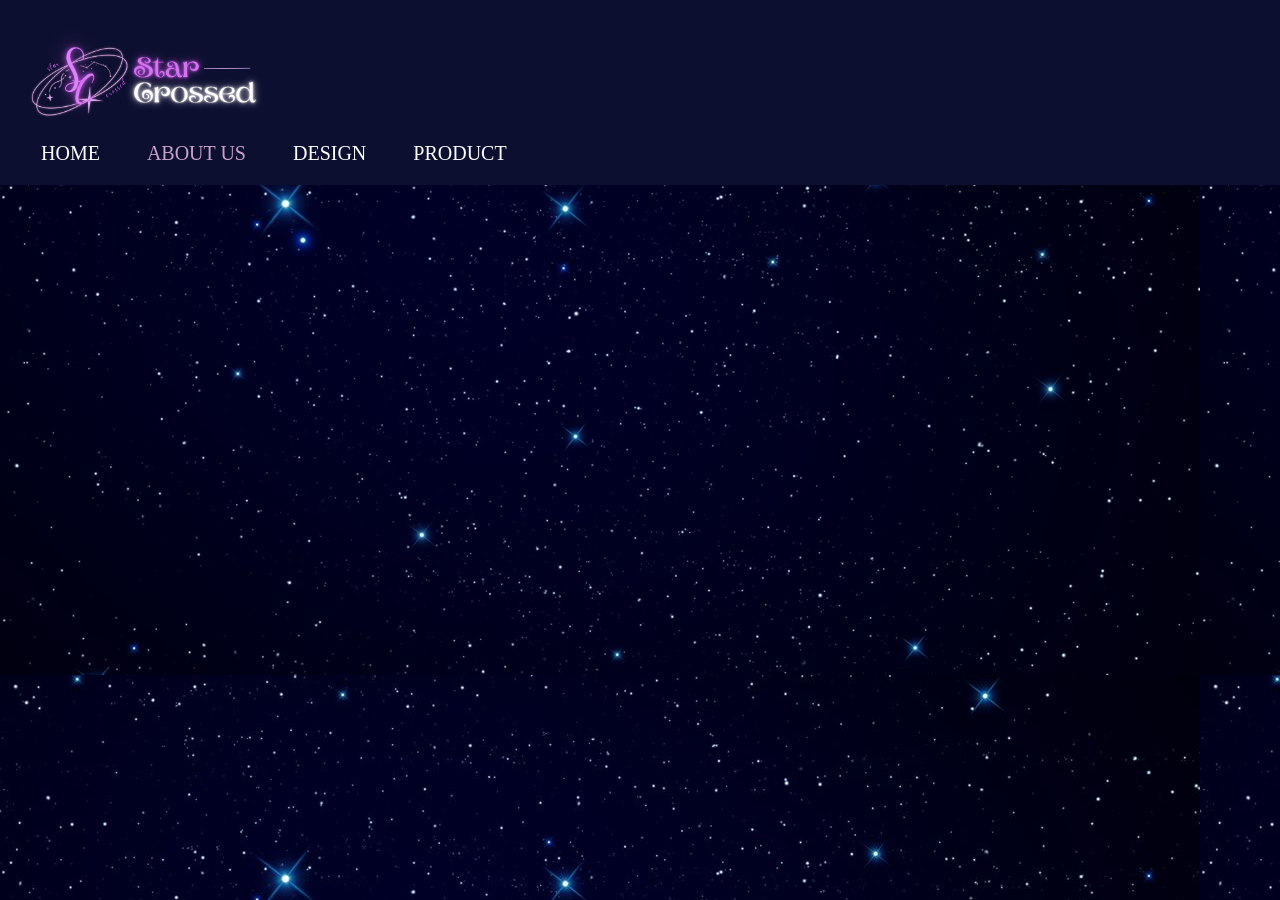
==== about.html @ 6233bc3b "Add files via upload" ====
<!doctype html>

<html>
    <head>
        <meta charset="utf-8">

        <title>Know more about us:3</title>

        <!-- Load external CSS styles -->
        <link rel="stylesheet" href="styles.css">

    </head>

    <body>

        <header>
          <div class="main">
               <dir class="logo">
                  <img src="logo.jpeg">
               </dir>


               
               <ul>
                  <li><a href="index.html">HOME</a></li>
                  <li class="active"><a href="about.html">ABOUT US</a></li>
                  <li><a href="design.html">DESIGN</a></li>
                  <li><a href="product.html">PRODUCT</a></li>
               </ul>

          </div>

       </header>



        

                
        <!-- Load external JavaScript -->
        <script src="scripts.js"></script>
        
    </body>

</html>
---- styles.css ----
/* Place your CSS styles in this file */

*{
   margin: 0px;
   padding: 0px;
   font-family: Bodoni MT;
}

body{
   background-image: url(background.jpg);
}

header{
   background: #0D0F30;
   padding: 20px;
   overflow: hidden;
   display: flex;
   align-items: center;
   justify-content: space-between;
}

ul{
    list-style-type: none;
    margin: 0px;
    padding: 0px;
    font-size: 20px;
}

ul li{
    display: inline-block;
}

ul li a{
    text-decoration: none;
    color: #FFFFFF;
    padding: 5px 20px;
    border: 1px solid transparent;
    transition: 0.5 ease;
}

ul li a:hover{
    background-color: #0D0F30;
    color: #C8A2C8;
}

ul li.active a{
    background-color: #0D0F30;
    color: #C8A2C8;
}

.logo img{
    width: 250px;
    height: auto;
}
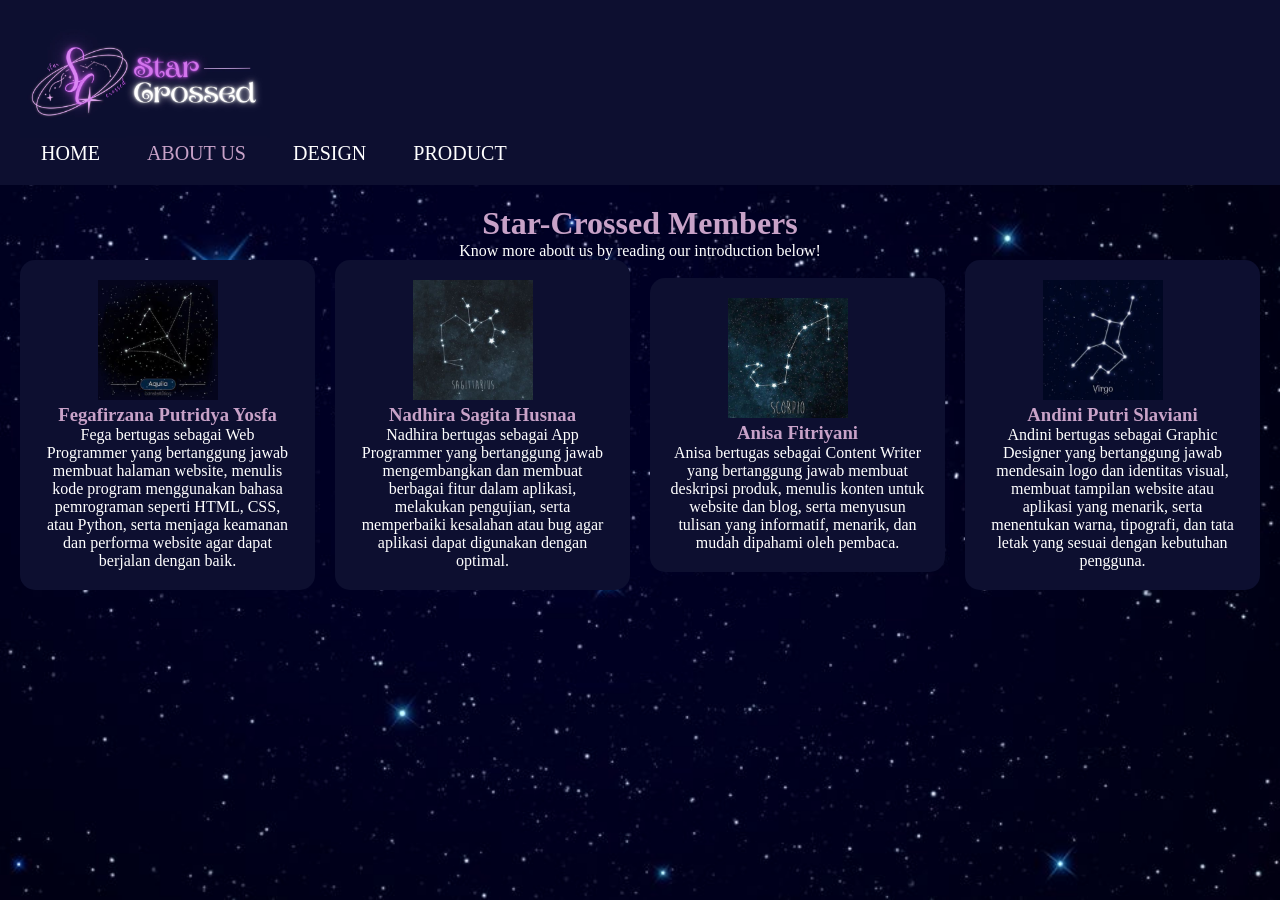
==== commit 081638ff: "Add files via upload" ====
--- a/about.html
+++ b/about.html
@@ -3,6 +3,7 @@
 <html>
     <head>
         <meta charset="utf-8">
+        <meta name="viewport" content= "width=device-width, initial-scale=1.0">
 
         <title>Know more about us:3</title>
 
@@ -32,6 +33,53 @@
 
        </header>
 
+          <div class="group-container">
+            <h1 class="title">Star-Crossed Members</h1>
+            <p class="subtitle">Know more about us by reading our introduction below!</p>
+
+           <div class="members-grid">
+
+            <div class="member-card">
+               <img src="aquila.jpeg" alt="Profile" class="avatar">
+              <div class="info">
+                <h3>Fegafirzana Putridya Yosfa</h3>
+                <p>Fega bertugas sebagai Web Programmer yang bertanggung jawab membuat halaman website, menulis kode program menggunakan bahasa pemrograman seperti HTML, CSS, atau Python, serta menjaga keamanan dan performa website agar dapat berjalan dengan baik.</p>
+              </div>
+            </div>
+
+             <div class="member-card">            
+               <img src="sagittarius.jpeg" alt="Profile" class="avatar">
+              <div class="info">
+                <h3>Nadhira Sagita Husnaa</h3>
+                <p>Nadhira bertugas sebagai App Programmer yang bertanggung jawab mengembangkan dan membuat berbagai fitur dalam aplikasi, melakukan pengujian, serta memperbaiki kesalahan atau bug agar aplikasi dapat digunakan dengan optimal.</p>
+              </div>
+             </div>
+
+              <div class="member-card">
+               <img src="scorpio.jpeg" alt="Profile" class="avatar">
+              <div class="info">
+                <h3>Anisa Fitriyani</h3>
+                <p>Anisa bertugas sebagai Content Writer yang bertanggung jawab membuat deskripsi produk, menulis konten untuk website dan blog, serta menyusun tulisan yang informatif, menarik, dan mudah dipahami oleh pembaca.</p>
+              </div>
+             </div>
+
+               <div class="member-card">
+                <img src="virgo.jpeg" alt="Profile" class="avatar">
+              <div class="info">
+                <h3>Andini Putri Slaviani</h3>
+                <p>Andini bertugas sebagai Graphic Designer yang bertanggung jawab mendesain logo dan identitas visual, membuat tampilan website atau aplikasi yang menarik, serta menentukan warna, tipografi, dan tata letak yang sesuai dengan kebutuhan pengguna.</p>
+              </div>
+             </div>
+
+
+
+           
+
+
+           </div>
+
+          </div>
+
 
 
         
--- a/styles.css
+++ b/styles.css
@@ -8,6 +8,11 @@
 
 body{
    background-image: url(background.jpg);
+   background-repeat: no-repeat;
+   background-size: cover;
+   background-attachment: fixed;
+   background-position: center;
+   min-height: 100vh;
 }
 
 header{
@@ -17,6 +22,7 @@
    display: flex;
    align-items: center;
    justify-content: space-between;
+   font-family: Bodoni MT;
 }
 
 ul{
@@ -51,4 +57,97 @@
 .logo img{
     width: 250px;
     height: auto;
+}
+
+.glass-container h1{
+   margin-top: 70px;
+}
+
+.glass-container{
+    color: #FFFFFF;
+    min-height: 450px;
+    width: 450px;
+    padding-top: 30px;
+    padding-right: 50px;
+    padding-bottom: 30px;
+    padding-left: 50px;
+    border-radius: 50px;
+    background-color: rgba(255, 255, 255, 0.027);
+    backdrop-filter: blur(1px);
+    border-top: 1px solid rgba(255, 255, 255, 0.4);
+    border-left: 1px solid rgba(255, 255, 255, 0.4);
+    margin-top: 100px;
+    margin-left: 370px;
+    margin-right: 370px;
+    line-height: 150%;
+
+    text-align: center;
+    display: flex;
+    flex-direction: column;
+    align-items: center;
+}
+
+.group-container{
+    text-align: center;
+    padding: 20px;
+}
+
+.title{
+    color: #C8A2C8;
+}
+
+.subtitle{
+    color: #FFFFFF;
+}
+
+.members-grid{
+    display: flex;
+    gap: 20px;
+    align-items: center;
+}
+
+.member-card{
+    align-items: center;
+    background-color: #0D0F30;
+    border-radius: 15px;
+    padding: 20px;
+    width: 100%;
+    max-width: 600px;
+    box shadow: 0 4px 6px rgba (0, 0, 0, 0.1);
+}
+
+.avatar{
+    width: 120px;
+    height: 120px;
+    margin-right: 20px;
+}
+
+.info h3{
+    color:#C8A2C8;
+}
+
+.info p{
+    color: #FFFFFF;
+}
+
+
+@media (max-width: 600px){
+.glass-container{
+    width: 90%;
+    margin: 20px auto;
+    padding: 30px;
+    text-size: 10px   
+}
+
+ul{
+    font-size: 10px;
+}
+
+.members-grid{
+    flex-direction: column;
+}
+
+.member-card{
+    width: 90%;
+    margin-bottom: 20px;
 }
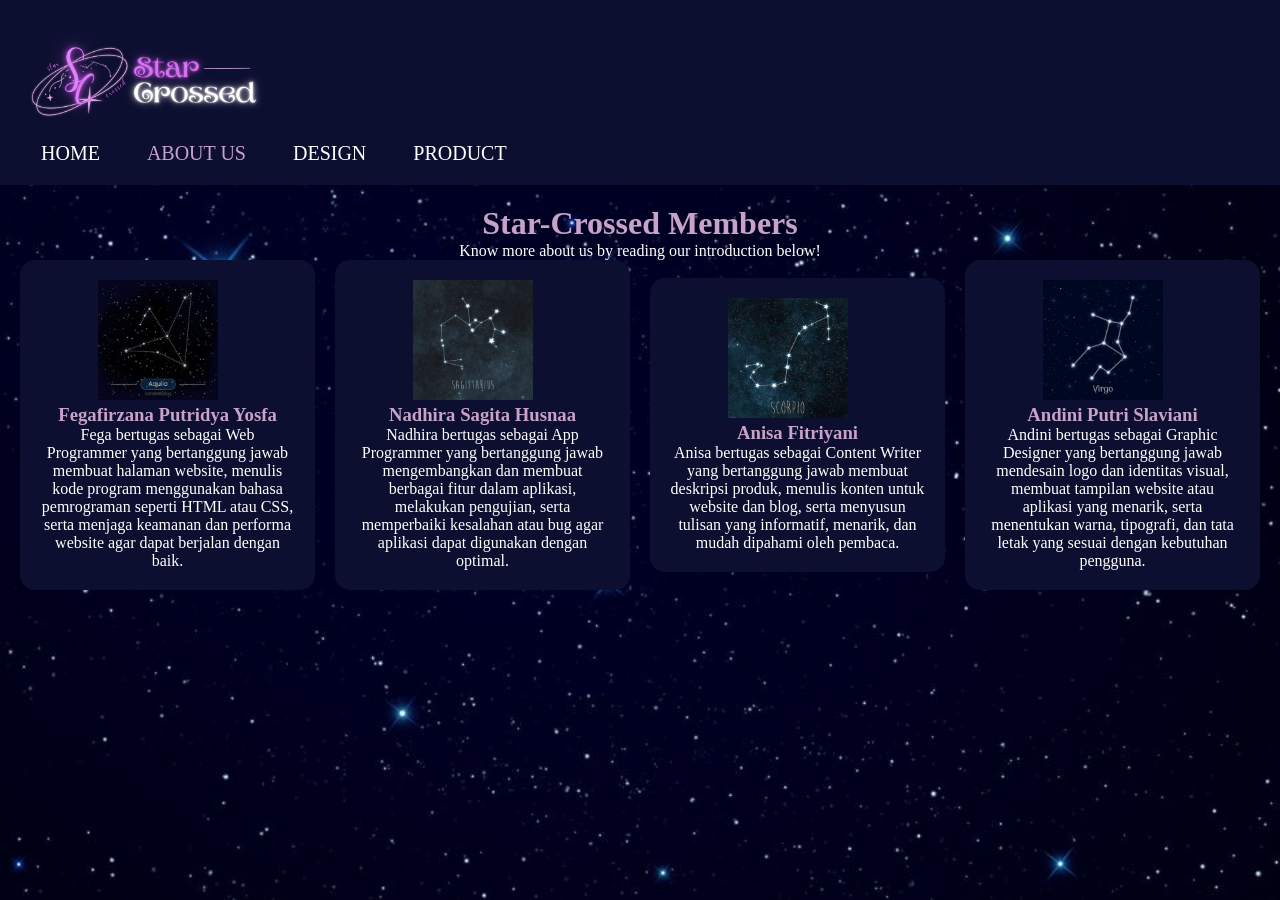
==== commit 72c21349: "Add files via upload" ====
--- a/about.html
+++ b/about.html
@@ -43,7 +43,7 @@
                <img src="aquila.jpeg" alt="Profile" class="avatar">
               <div class="info">
                 <h3>Fegafirzana Putridya Yosfa</h3>
-                <p>Fega bertugas sebagai Web Programmer yang bertanggung jawab membuat halaman website, menulis kode program menggunakan bahasa pemrograman seperti HTML, CSS, atau Python, serta menjaga keamanan dan performa website agar dapat berjalan dengan baik.</p>
+                <p>Fega bertugas sebagai Web Programmer yang bertanggung jawab membuat halaman website, menulis kode program menggunakan bahasa pemrograman seperti HTML atau CSS, serta menjaga keamanan dan performa website agar dapat berjalan dengan baik.</p>
               </div>
             </div>
 
